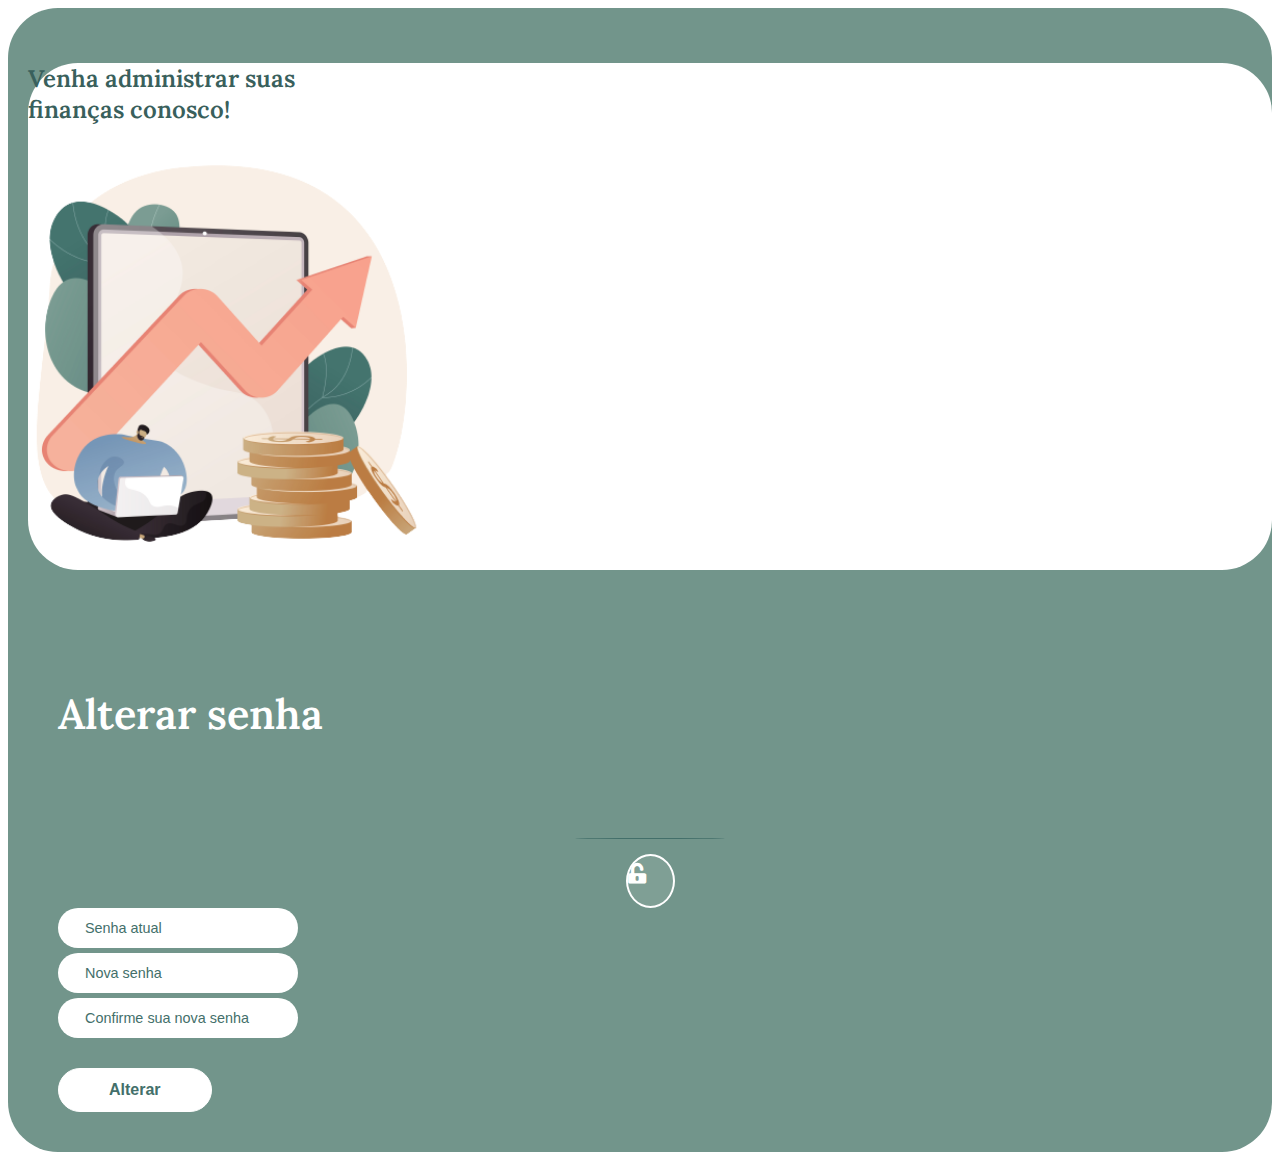
==== HTML/alterarsenha.html @ 1610b1e4 "Formulario de troca de senha" ====
<!doctype html>
<html lang="en">
    <head>
        <!-- Required meta tags -->
        <meta charset="utf-8">
        <meta name="viewport" content="width=device-width, initial-scale=1">

        <!-- Bootstrap CSS -->
        <link href="https://cdn.jsdelivr.net/npm/bootstrap@5.0.2/dist/css/bootstrap.min.css" rel="stylesheet" integrity="sha384-EVSTQN3/azprG1Anm3QDgpJLIm9Nao0Yz1ztcQTwFspd3yD65VohhpuuCOmLASjC" crossorigin="anonymous">

        <link rel="preconnect" href="https://fonts.googleapis.com">
        <link rel="preconnect" href="https://fonts.gstatic.com" crossorigin>
        <link href="https://fonts.googleapis.com/css2?family=Lora:wght@400;500;600;700&display=swap" rel="stylesheet">
        <link href="https://fonts.googleapis.com/css2?family=Merriweather:wght@300;400;700&display=swap" rel="stylesheet">

        <link rel="stylesheet" href="https://cdnjs.cloudflare.com/ajax/libs/font-awesome/5.15.3/css/all.min.css">
        <link rel="stylesheet" href="../CSS/index.css"/>

        <title>Hello, world!</title>
    </head>
    <body>

        <section class="container mt-5">
            <div class="row borda-div-cadastro">
                <div class="col-lg-6 col-md-5 col-sm-12 bg-cadastro div-imagem-cadastro text-center">
                    <h1 class="subtitulo">Venha administrar suas<br>finanças conosco!</h1>
                    <img class="imagem-cadastro" src="../Imagens/ImagemCadastrar.png"/>
                </div>
                <div class="col-lg-6 col-md-7 col-sm-12 div-cadastro text-center">
                    <h6 class="titulo-principal mt-lg-3">Alterar senha</h6>
                    <div class="div-linha"></div>
                    <div class="icone-alterar-senha"><i class="fas fa-unlock-alt"></i></div>

                    <div class="row mt-4 px-3 p-retirar">
                        <div class="col-12 mb-4">
                            <input class="form-control input-alterar-senha shadow" type="text" placeholder="Senha atual">
                            <p class="validacao-campo text-danger">Senha inválida</p>
                        </div>
                        <div class="col-12 mb-4">
                            <input class="form-control input-alterar-senha shadow" type="text" placeholder="Nova senha">
                            <p class="validacao-campo text-danger">E-mail inválido!</p>
                        </div>
                        <div class="col-12 mb-4">
                            <input class="form-control input-alterar-senha shadow" type="text" placeholder="Confirme sua nova senha">
                            <p class="validacao-campo text-danger">E-mail inválido!</p>
                        </div>
                    </div>
                    <button type="button" class="btn btn-login shadow-lg">Alterar</button>
                    <div class="div-linha" id="linha_responsivo"></div>
                </div>
            </div>
        </section>


        <!-- Optional JavaScript; choose one of the two! -->

        <!-- Option 1: Bootstrap Bundle with Popper -->
        <script src="https://cdn.jsdelivr.net/npm/bootstrap@5.0.2/dist/js/bootstrap.bundle.min.js" integrity="sha384-MrcW6ZMFYlzcLA8Nl+NtUVF0sA7MsXsP1UyJoMp4YLEuNSfAP+JcXn/tWtIaxVXM" crossorigin="anonymous"></script>
        
        <!-- Option 2: Separate Popper and Bootstrap JS -->
        <!--
        <script src="https://cdn.jsdelivr.net/npm/@popperjs/core@2.9.2/dist/umd/popper.min.js" integrity="sha384-IQsoLXl5PILFhosVNubq5LC7Qb9DXgDA9i+tQ8Zj3iwWAwPtgFTxbJ8NT4GN1R8p" crossorigin="anonymous"></script>
        <script src="https://cdn.jsdelivr.net/npm/bootstrap@5.0.2/dist/js/bootstrap.min.js" integrity="sha384-cVKIPhGWiC2Al4u+LWgxfKTRIcfu0JTxR+EQDz/bgldoEyl4H0zUF0QKbrJ0EcQF" crossorigin="anonymous"></script>
        -->
        <script src="../JS/index.js"></script>
    </body>
</html>
---- CSS/index.css ----
body {
    font-family: 'Merriweather', serif;
}


.div-cadastro {
    padding: 10px 30px 10px 30px;
    color: white;
}

.borda-div-cadastro {
    padding: 20px 0px 20px 20px;
    background-color: #72958b;
    border-radius: 20px;
}

.borda-msg-cadastro {
    padding: 20px 20px 20px 20px;
    background-color: #b8ccc1;
    border-radius: 50px;
}

.bg-msg-cadastro {
    background-color: #39605c;
    height: 100%;
    padding-top: 70px;
}

.imagem-cadastro {
    border-radius: 50px;
    height: 400px;
    margin-top: 20px;
    margin-bottom: 20px;
}

.imagem-msg-cadastro {
    height: 400px;
}

.div-imagem-cadastro {
    background-color: white;
    border-radius: 20px;
}

.titulo-principal {
    font-family: 'Lora', serif;
    font-size: 2.6em;
    font-weight: 600;
}

.subtitulo {
    font-size: 1.5em;
    font-family: 'Lora', serif;
    font-weight: 600;
    margin-top: 35px;
    color: #39605c;
}

.texto-msg-cadastro {
    font-size: 2em;
    font-weight: 600;
    color: #26403d;
}

.p-msg-cadastro {
    padding: 50px;
}

.cronometro-msg-cadastro {
    font-size: 1em !important;
    text-decoration: underline;
    color: #39605c;
}

.div-linha {
    border-bottom: 1px solid #436f6a;
    width: 150px;
    height: 1px;
    border-radius: 100%;
    margin-left: auto;
    margin-right: auto;
    margin-top: 15px;
    margin-bottom: 15px;
}

.texto-descricao {
    font-size: 0.75em;
    color: #e2e9e7;
}

.link {
    color: #436f6a;
}

.link:hover {
    color: #e2e9e7;
    transition: .4s;
}

.inputs {
    border: 2px solid transparent;
    border-radius: 20px;
    color: #39605c;
    font-size: 0.9em;
    padding: 10px 25px;
    margin-left: -20px;
    width: 95%;
    margin-bottom: 5px;
}

.inputs:focus {
    border: 2px solid #436f6a;
}

.inputs::placeholder {
    color: #436f6a;
}

.div-icones-input {
    margin-right: 20px;
    background-color: white;
    border-radius: 100%;
    width: 41px;
    height: 41px; color: #436f6a;
    font-size: 1.2em;
    padding-top: 6px;
}

.form-check-input {
    border-radius: 100% !important;
    margin-right: 3px;
}

.termo-privacidade {
    font-size: 0.75em;
}

.btn-cadastrar {
    padding: 10px 35px;
    margin-top: 25px;
    border: 1px solid white;
    border-radius: 40px;
    background-color: white;
    color: #436f6a;
    font-weight: 600;
    font-size: 1em;
}

.btn-cadastrar:hover {
    background-color: #26403d;
    border: 1px solid #26403d;
    color: #b8ccc1;
    transition: .4s;
}

.btn-cadastrar:focus {
    border: 1px solid #b8ccc1 !important;
}

.btn-msg-cadastrar {
    padding: 15px 50px;
    margin-top: 40px;
    border: 1px solid #26403d;
    border-radius: 40px;
    background-color: #26403d;
    color: white;
    font-weight: 600;
    font-size: 1.1em;
}

.btn-msg-cadastrar:hover {
    background-color: #39605c;
    border: 1px solid #39605c;
    color: white;
    transition: .4s;
}

.btn-msg-cadastrar:focus {
    border: 1px solid #72958b !important;
}

.validacao-campo {
    font-size: 0.6em;
    letter-spacing: 0.5px;
    text-align: right;
    margin: 3px 50px -14px 0px;
    color: #ff3333;
    display: none;
}

#linha_responsivo {
    display: none;
    margin-top: 40px;
    width: 90%;
}

.btn-login {
    padding: 12px 50px;
    margin-top: 25px;
    border: 1px solid white;
    border-radius: 40px;
    background-color: white;
    color: #436f6a;
    font-weight: 600;
    font-size: 1em;
}

.btn-login:hover {
    background-color: #436f6a;
    border: 1px solid #436f6a;
    color: #b8ccc1;
    transition: .4s;
}

.btn-login:focus {
    border: 1px solid #b8ccc1 !important;
}

.input-alterar-senha {
    border: 2px solid transparent;
    border-radius: 20px;
    color: #39605c;
    font-size: 0.9em;
    padding: 10px 25px;
    margin-bottom: 5px;
}

.input-alterar-senha:focus {
    border: 2px solid #436f6a;
}

.input-alterar-senha::placeholder {
    color: #436f6a;
}

.icone-alterar-senha {
    height: 45px;
    width: 45px;
    margin-left: auto;
    margin-right: auto;
    padding-top: 5px;
    color: white;
    font-size: 1.3em;
    border: 2px solid white;
    border-radius: 100%;
    background-color: #b8ccc12f;
}

@media (max-width: 330px) {
    .imagem-cadastro {
        margin-left: -15px;
        height: 235px;
        margin-bottom: 10px;
        margin-top: 10px;
    }

    .titulo-principal {
        font-size: 1.8em;
    }
    
    .subtitulo {
        font-size: 1.2em;
        margin-top: 15px;
        color: white;
    }
    
    .div-linha {
        margin-top: 15px;
        margin-bottom: 20px;
    }
    
    .texto-descricao {
        font-size: 0.7em;
    }

    .div-cadastro {
        padding: unset;
        order: 1;
    }

    .borda-div-cadastro {
        padding: 40px 20px 25px 20px;
        margin-left: 5px;
        margin-right: 5px;
    }

    .inputs {
        width: 100%;
        margin-left: -7px;
        font-size: 0.7em;
        padding: 9px 20px;
    }

    .validacao-campo {
        margin: 3px 30px -14px 0px;
    }

    .div-icones-input {
        font-size: 1.1em;
        padding-top: 6px;
        margin-left: -2px;
        width: 36px;
        height: 36px;
    }

    .btn-cadastrar {
        padding: 8px 35px;
        margin-top: 25px;
        font-size: 0.9em;
    }

    .div-imagem-cadastro {
        order: 2;
        background-color: unset;
    }

    #linha_responsivo {
        display: block;
    }

    .texto-msg-cadastro {
        font-size: 1em;
    }

    .imagem-msg-cadastro {
        height: 200px;
        margin-top: 10px;
    }

    .p-msg-cadastro {
        padding: 10px;
        padding-top: 25px;
    }

    .p-retirar {
        padding-left: unset !important;
        padding-right: unset !important;
    }

    .borda-msg-cadastro {
        margin-left: 10px;
        margin-right: 10px;
    }

    .cronometro-msg-cadastro {
        font-size: 0.8em !important;
    }

    .btn-msg-cadastrar {
        padding: 10px 30px;
        margin-top: 30px;
        font-size: 0.8em;
    }

    .icone-alterar-senha {
        height: 40px;
        width: 40px;
        margin-top: -10px;
        margin-bottom: -10px;
        padding-top: 5px;
        font-size: 1em;
    }
}

@media (max-width: 425px) and (min-width:  331px) {
    .imagem-cadastro {
        margin-left: -10px;
        height: 235px;
        margin-bottom: 10px;
        margin-top: 10px;
    }

    .titulo-principal {
        font-size: 1.9em;
    }
    
    .subtitulo {
        font-size: 1.2em;
        margin-top: 15px;
        color: white;
    }
    
    .div-linha {
        margin-top: 15px;
        margin-bottom: 25px;
    }
    
    .texto-descricao {
        font-size: 0.7em;
    }

    .div-cadastro {
        padding: unset;
        order: 1;
    }

    .borda-div-cadastro {
        padding: 40px 20px 25px 20px;
        margin-left: 5px;
        margin-right: 5px;
    }

    .inputs {
        width: 95%;
        margin-left: -7px;
        font-size: 0.7em;
        padding: 9px 20px;
    }

    .validacao-campo {
        margin: 3px 30px -14px 0px;
    }

    .div-icones-input {
        font-size: 1.1em;
        padding-top: 6px;
        margin-left: -2px;
        width: 36px;
        height: 36px;
    }

    .btn-cadastrar {
        padding: 8px 35px;
        margin-top: 25px;
        font-size: 0.9em;
    }

    .div-imagem-cadastro {
        order: 2;
        background-color: unset;
    }

    #linha_responsivo {
        display: block;
    }

    .texto-msg-cadastro {
        font-size: 1em;
    }

    .imagem-msg-cadastro {
        height: 215px;
        margin-top: 10px;
    }

    .p-msg-cadastro {
        padding: 10px;
        padding-top: 25px;
    }

    .borda-msg-cadastro {
        margin-left: 10px;
        margin-right: 10px;
    }

    .cronometro-msg-cadastro {
        font-size: 0.8em !important;
    }

    .btn-msg-cadastrar {
        padding: 10px 30px;
        margin-top: 30px;
        font-size: 0.8em;
    }

    .icone-alterar-senha {
        height: 40px;
        width: 40px;
        margin-top: -10px;
        margin-bottom: -10px;
        padding-top: 5px;
        font-size: 1em;
    }

}

@media (max-width: 575px) and (min-width:  426px) {

    .imagem-cadastro {
        margin-left: -15px;
        height: 300px;
    }

    .titulo-principal {
        font-size: 2em;
    }
    
    .subtitulo {
        font-size: 1.4em;
        margin-top: 15px;
        color: white;
    }
    
    .div-linha {
        margin-top: 15px;
        margin-bottom: 25px;
    }
    
    .texto-descricao {
        font-size: 0.7em;
    }

    .div-cadastro {
        padding: unset;
        order: 1;
    }

    .borda-div-cadastro {
        padding: 40px 20px 25px 20px;
        margin-left: 20px;
        margin-right: 20px;
    }

    .inputs {
        width: 100%;
        margin-left: -10px;
        font-size: 0.8em;
        padding: 9px 20px;
        margin-bottom: 5px;
    }

    .validacao-campo {
        margin: 3px 30px -14px 0px;
    }

    .div-icones-input {
        font-size: 1.1em;
        padding-top: 7px;
        margin-left: 5px;
        width: 39px;
        height: 39px;
    }

    .btn-cadastrar {
        padding: 8px 35px;
        margin-top: 25px;
        font-size: 0.9em;
    }

    .div-imagem-cadastro {
        order: 2;
        background-color: unset;
    }

    #linha_responsivo {
        display: block;
    }

    .texto-msg-cadastro {
        font-size: 1.19em;
    }

    .imagem-msg-cadastro {
        height: 250px;
        margin-top: 10px;
    }

    .p-msg-cadastro {
        padding: 20px;
    }

    .borda-msg-cadastro {
        margin-left: 20px;
        margin-right: 20px;
    }

    .cronometro-msg-cadastro {
        font-size: 0.82em !important;
    }

    .btn-msg-cadastrar {
        padding: 11px 37px;
        margin-top: 30px;
        font-size: 0.9em;
    }

    .icone-alterar-senha {
        height: 40px;
        width: 40px;
        margin-top: -10px;
        margin-bottom: -10px;
        padding-top: 5px;
        font-size: 1em;
    }

}

@media (max-width: 767px) and (min-width: 576px) {

    .imagem-cadastro {
        margin-left: -unset;
        height: 350px;
    }

    .titulo-principal {
        font-size: 2.15em;
    }
    
    .subtitulo {
        font-size: 1.4em;
        margin-top: 40px;
        color: white;
    }
    
    .div-linha {
        margin-top: 15px;
        margin-bottom: 25px;
    }
    
    .texto-descricao {
        font-size: 0.7em;
    }

    #linha_responsivo {
        display: block;
        margin-top: 50px;
    }

    .div-cadastro {
        padding: unset;
        order: 1;
    }

    .borda-div-cadastro {
        padding: 45px 20px 20px 20px;
    }

    .inputs {
        width: 97%;
        margin-left: -15px;
        font-size: 0.8em;
        padding: 10px 30px;
        margin-bottom: 10px;
    }

    .validacao-campo {
        margin: 3px 30px -14px 0px;
    }

    .div-icones-input {
        font-size: 1.1em;
        padding-top: 8px;
        margin-left: 12px;
    }

    .btn-cadastrar {
        padding: 8px 35px;
        margin-top: 25px;
        font-size: 0.9em;
    }

    .div-imagem-cadastro {
        order: 2;
        background-color: unset;
    }

    .texto-msg-cadastro {
        font-size: 1.5em;
    }

    .imagem-msg-cadastro {
        height: 350px;
        margin-top: 20px;
    }

    .p-msg-cadastro {
        padding: 35px;
    }
}

@media (max-width: 991px) and (min-width: 768px) {
    
    .imagem-cadastro {
        border-radius: 50px;
        margin-left: -15px;
        height: 280px;
    }

    .titulo-principal {
        font-size: 2.15em;
    }
    
    .subtitulo {
        font-size: 1.2em;
        margin-top: 40px;
    }
    
    .div-linha {
        margin-top: 12px;
        margin-bottom: 12px;
    }
    
    .texto-descricao {
        font-size: 0.68em;
    }

    .div-cadastro {
        padding: 10px 30px 10px 40px;
    }

    .inputs {
        width: 97%;
        margin-left: -15px;
        font-size: 0.8em;
        padding: 10px 20px;
    }

    .validacao-campo {
        margin: 3px 30px -14px 0px;
    }

    .div-icones-input {
        font-size: 1em;
        padding-top: 8px;
        margin-left: -12px;
    }

    .btn-cadastrar {
        padding: 8px 35px;
        margin-top: 20px;
        font-size: 0.9em;
    }

    .borda-div-cadastro {
        border-radius: 50px;
    }

    .div-imagem-cadastro {
        border-radius: 50px;
    }

    .imagem-msg-cadastro {
        height: 370px;
        margin-top: 20px;
    }

    .p-msg-cadastro {
        padding-bottom: 20px;
    }

    .borda-msg-cadastro {
        margin-left: 20px;
        margin-right: 20px;
    }

}

@media (max-width: 1200px) and (min-width: 992px) {

    .imagem-cadastro {
        border-radius: 50px;
        margin-left: -10px;
        height: 360px;
    }

    .inputs {
        margin-left: -12px;
        width: 97%;
    }

    .validacao-campo {
        margin: 3px 30px -14px 0px;
    }

    .borda-div-cadastro {
        border-radius: 50px;
    }

    .div-imagem-cadastro {
        border-radius: 50px;
    }

    .texto-msg-cadastro {
        font-size: 1.9em;
    }
}

@media (min-width: 1201px) {

    .imagem-cadastro {
        border-radius: 50px;
        margin-left: -10px;
        height: 385px;
    }
    
    .div-imagem-cadastro {
        border-radius: 50px;
    }

    .div-cadastro {
        padding: 20px 30px 20px 30px;
        color: white;
    }

    .borda-div-cadastro {
        border-radius: 50px;
    }

    .borda-msg-cadastro {
        padding: 60px 30px 70px 30px;
        color: white;
    }

    .imagem-msg-cadastro {
        height: 430px;
    }
}
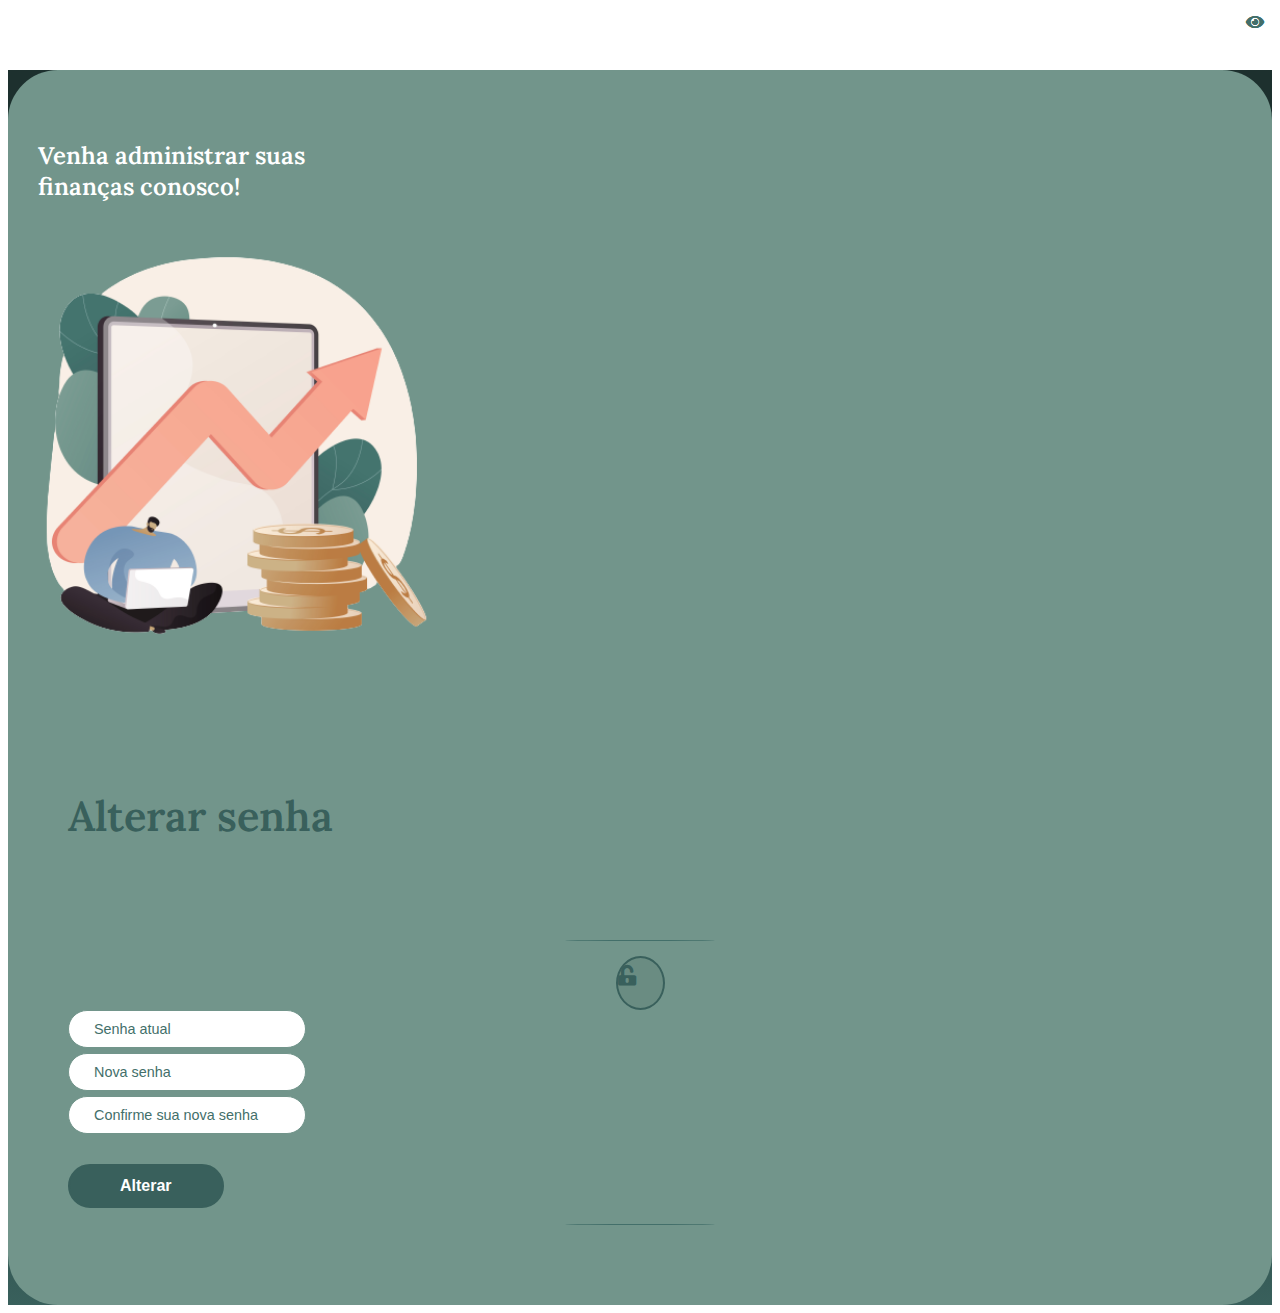
==== commit d039c568: "Adicionando a 'header' e o 'footer' a pagina de cadastro" ====
--- a/HTML/alterarsenha.html
+++ b/HTML/alterarsenha.html
@@ -20,33 +20,44 @@
     </head>
     <body>
 
-        <section class="container mt-5">
-            <div class="row borda-div-cadastro">
-                <div class="col-lg-6 col-md-5 col-sm-12 bg-cadastro div-imagem-cadastro text-center">
-                    <h1 class="subtitulo">Venha administrar suas<br>finanças conosco!</h1>
-                    <img class="imagem-cadastro" src="../Imagens/ImagemCadastrar.png"/>
-                </div>
-                <div class="col-lg-6 col-md-7 col-sm-12 div-cadastro text-center">
-                    <h6 class="titulo-principal mt-lg-3">Alterar senha</h6>
-                    <div class="div-linha"></div>
-                    <div class="icone-alterar-senha"><i class="fas fa-unlock-alt"></i></div>
-
-                    <div class="row mt-4 px-3 p-retirar">
-                        <div class="col-12 mb-4">
-                            <input class="form-control input-alterar-senha shadow" type="text" placeholder="Senha atual">
-                            <p class="validacao-campo text-danger">Senha inválida</p>
+        <section class="bg-verde-escuro pt-5">
+            <div class="container">
+                <div class="row borda-div-cadastro">
+                    <div class="col-lg-6 col-md-5 col-sm-12 bg-cadastro div-imagem-cadastro text-center">
+                        <h1 class="subtitulo">Venha administrar suas<br>finanças conosco!</h1>
+                        <img class="imagem-cadastro" src="../Imagens/ImagemCadastrar.png"/>
+                    </div>
+                    <div class="col-lg-6 col-md-7 col-sm-12 div-cadastro text-center">
+                        <h6 class="titulo-principal mt-lg-3">Alterar senha</h6>
+                        <div class="div-linha"></div>
+                        <div class="icone-alterar-senha"><i class="fas fa-unlock-alt"></i></div>
+    
+                        <div class="row mt-4 px-3 p-retirar">
+                            <div class="col-12 mb-4">
+                                <div class="position-relative">
+                                    <input class="form-control input-alterar-senha shadow" type="text" placeholder="Senha atual">
+                                    <i class="fas fa-eye"></i>
+                                </div>
+                                <p class="validacao-campo text-danger">Senha inválida</p>
+                            </div>
+                            <div class="col-12 mb-4">
+                                <div class="position-relative">
+                                    <input class="form-control input-alterar-senha shadow" type="text" placeholder="Nova senha">
+                                    <i class="fas fa-eye"></i>
+                                </div>
+                                <p class="validacao-campo text-danger">E-mail inválido!</p>
+                            </div>
+                            <div class="col-12 mb-4">
+                                <div class="position-relative">
+                                    <input class="form-control input-alterar-senha shadow" type="text" placeholder="Confirme sua nova senha">
+                                    <i class="fas fa-eye"></i>
+                                </div>
+                                <p class="validacao-campo text-danger">E-mail inválido!</p>
+                            </div>
                         </div>
-                        <div class="col-12 mb-4">
-                            <input class="form-control input-alterar-senha shadow" type="text" placeholder="Nova senha">
-                            <p class="validacao-campo text-danger">E-mail inválido!</p>
-                        </div>
-                        <div class="col-12 mb-4">
-                            <input class="form-control input-alterar-senha shadow" type="text" placeholder="Confirme sua nova senha">
-                            <p class="validacao-campo text-danger">E-mail inválido!</p>
-                        </div>
+                        <button type="button" class="btn btn-login shadow-lg">Alterar</button>
+                        <div class="div-linha" id="linha_responsivo"></div>
                     </div>
-                    <button type="button" class="btn btn-login shadow-lg">Alterar</button>
-                    <div class="div-linha" id="linha_responsivo"></div>
                 </div>
             </div>
         </section>
--- a/CSS/index.css
+++ b/CSS/index.css
@@ -2,16 +2,49 @@
     font-family: 'Merriweather', serif;
 }
 
+.link-header {
+    text-decoration: none;
+    font-size: 1em;
+    font-weight: bold;
+    color: #39605c;
+    margin-right: 30px;
+}
+
+.link-header:hover {
+    color: #1d302e;
+}
+
+.btn-header {
+    padding: 11px 30px;
+    border: 2px solid #39605c;
+    border-radius: 40px;
+    background-color: #39605c;
+    color: #f8f9fa;
+    font-weight: 600;
+    font-size: 1em;
+}
+
+.btn-header:hover {
+    border: 2px solid #39605c;
+    background-color: #f8f9fa;
+    color: #39605c;
+}
+
+.bg-verde-escuro {
+    background-color: #fff;
+    background-image: linear-gradient( #1d302e 70%, #39605c 100%);
+}
 
 .div-cadastro {
-    padding: 10px 30px 10px 30px;
-    color: white;
+    padding: 10px 10px 10px 10px;
+    border-radius: 50px;
 }
 
 .borda-div-cadastro {
-    padding: 20px 0px 20px 20px;
+    padding: 30px;
     background-color: #72958b;
     border-radius: 20px;
+    margin-top: 70px;
 }
 
 .borda-msg-cadastro {
@@ -20,40 +53,29 @@
     border-radius: 50px;
 }
 
-.bg-msg-cadastro {
-    background-color: #39605c;
-    height: 100%;
-    padding-top: 70px;
-}
-
 .imagem-cadastro {
-    border-radius: 50px;
     height: 400px;
-    margin-top: 20px;
+    margin-top: 35px;
     margin-bottom: 20px;
 }
 
 .imagem-msg-cadastro {
     height: 400px;
-}
-
-.div-imagem-cadastro {
-    background-color: white;
-    border-radius: 20px;
 }
 
 .titulo-principal {
     font-family: 'Lora', serif;
     font-size: 2.6em;
     font-weight: 600;
+    color: #39605c;
 }
 
 .subtitulo {
     font-size: 1.5em;
     font-family: 'Lora', serif;
     font-weight: 600;
-    margin-top: 35px;
-    color: #39605c;
+    margin-top: 40px;
+    color: white;
 }
 
 .texto-msg-cadastro {
@@ -85,20 +107,20 @@
 
 .texto-descricao {
     font-size: 0.75em;
-    color: #e2e9e7;
+    color: #39605c;
 }
 
 .link {
-    color: #436f6a;
+    color: #39605c;
 }
 
 .link:hover {
-    color: #e2e9e7;
+    color: #26403d;
     transition: .4s;
 }
 
 .inputs {
-    border: 2px solid transparent;
+    border: 1px solid #72958b;
     border-radius: 20px;
     color: #39605c;
     font-size: 0.9em;
@@ -109,7 +131,7 @@
 }
 
 .inputs:focus {
-    border: 2px solid #436f6a;
+    border: 1px solid #26403d;
 }
 
 .inputs::placeholder {
@@ -118,10 +140,10 @@
 
 .div-icones-input {
     margin-right: 20px;
-    background-color: white;
+    background-color: #39605c;
     border-radius: 100%;
     width: 41px;
-    height: 41px; color: #436f6a;
+    height: 41px; color: white;
     font-size: 1.2em;
     padding-top: 6px;
 }
@@ -136,25 +158,21 @@
 }
 
 .btn-cadastrar {
-    padding: 10px 35px;
+    padding: 9px 35px;
     margin-top: 25px;
-    border: 1px solid white;
+    border: 2px solid #39605c;
     border-radius: 40px;
-    background-color: white;
-    color: #436f6a;
+    background-color: #39605c;
+    color: white;
     font-weight: 600;
     font-size: 1em;
 }
 
 .btn-cadastrar:hover {
-    background-color: #26403d;
-    border: 1px solid #26403d;
-    color: #b8ccc1;
+    background-color: white;
+    border: 2px solid #26403d;
+    color: #26403d;
     transition: .4s;
-}
-
-.btn-cadastrar:focus {
-    border: 1px solid #b8ccc1 !important;
 }
 
 .btn-msg-cadastrar {
@@ -188,36 +206,26 @@
     display: none;
 }
 
-#linha_responsivo {
-    display: none;
-    margin-top: 40px;
-    width: 90%;
-}
-
 .btn-login {
-    padding: 12px 50px;
+    padding: 11px 50px;
     margin-top: 25px;
-    border: 1px solid white;
+    border: 2px solid #39605c;
     border-radius: 40px;
-    background-color: white;
-    color: #436f6a;
+    background-color: #39605c;
+    color: white;
     font-weight: 600;
     font-size: 1em;
 }
 
 .btn-login:hover {
-    background-color: #436f6a;
-    border: 1px solid #436f6a;
-    color: #b8ccc1;
+    background-color: white;
+    border: 2px solid #26403d;
+    color: #26403d;
     transition: .4s;
 }
 
-.btn-login:focus {
-    border: 1px solid #b8ccc1 !important;
-}
-
 .input-alterar-senha {
-    border: 2px solid transparent;
+    border: 1px solid #72958b;
     border-radius: 20px;
     color: #39605c;
     font-size: 0.9em;
@@ -226,7 +234,7 @@
 }
 
 .input-alterar-senha:focus {
-    border: 2px solid #436f6a;
+    border: 1px solid #26403d;
 }
 
 .input-alterar-senha::placeholder {
@@ -239,16 +247,54 @@
     margin-left: auto;
     margin-right: auto;
     padding-top: 5px;
-    color: white;
+    color: #39605c;
     font-size: 1.3em;
-    border: 2px solid white;
+    border: 2px solid #39605c;
     border-radius: 100%;
-    background-color: #b8ccc12f;
+    background-color: #26403d1a;
+}
+
+.fa-eye {
+    position: absolute;
+    right: 16px;
+    top: 14px;
+    color: #436f6a;
+}
+
+.icone-footer {
+    height: 30px;
+    width: 30px;
+    background-color: #1b2d2b;
+    color: #f8f9fa;
+    border-radius: 100%;
+    text-align: center;
+    padding-top: 6px;
+    font-size: 0.9em;
+    margin-right: 10px;
+}
+
+.fa-bars {
+    color: #39605c;
+    font-size: 1.5em;
+    margin-top: 9px;
 }
 
 @media (max-width: 330px) {
+    
+    .menu-monitor {
+        display: none;
+    }
+
+    .imagem-logo {
+        height: 40px;
+        margin-left: 10px;
+    }
+    
+    .fa-bars {
+        margin-right: 10px;
+    }
+    
     .imagem-cadastro {
-        margin-left: -15px;
         height: 235px;
         margin-bottom: 10px;
         margin-top: 10px;
@@ -260,7 +306,7 @@
     
     .subtitulo {
         font-size: 1.2em;
-        margin-top: 15px;
+        margin-top: 5px;
         color: white;
     }
     
@@ -274,14 +320,17 @@
     }
 
     .div-cadastro {
-        padding: unset;
+        margin-top: 30px;
+        padding: 30px 10px;
+        border-radius: 20px;
         order: 1;
     }
 
     .borda-div-cadastro {
-        padding: 40px 20px 25px 20px;
+        padding: 40px 10px 25px 10px;
         margin-left: 5px;
         margin-right: 5px;
+        margin-top: 40px;
     }
 
     .inputs {
@@ -312,10 +361,6 @@
     .div-imagem-cadastro {
         order: 2;
         background-color: unset;
-    }
-
-    #linha_responsivo {
-        display: block;
     }
 
     .texto-msg-cadastro {
@@ -360,12 +405,34 @@
         padding-top: 5px;
         font-size: 1em;
     }
+
+    .icone-footer {
+        height: 25px;
+        width: 25px;
+        padding-top: 4px;
+        font-size: 0.75em;
+        margin-right: 5px;
+    }
 }
 
 @media (max-width: 425px) and (min-width:  331px) {
+
+    .menu-monitor {
+        display: none;
+    }
+
+    .imagem-logo {
+        height: 40px;
+        margin-left: 10px;
+    }
+    
+    .fa-bars {
+        margin-right: 10px;
+    }
+
     .imagem-cadastro {
-        margin-left: -10px;
-        height: 235px;
+        margin-left: 0px;
+        height: 240px;
         margin-bottom: 10px;
         margin-top: 10px;
     }
@@ -376,7 +443,7 @@
     
     .subtitulo {
         font-size: 1.2em;
-        margin-top: 15px;
+        margin-top: 0px;
         color: white;
     }
     
@@ -390,18 +457,21 @@
     }
 
     .div-cadastro {
-        padding: unset;
+        padding: 35px 10px;
         order: 1;
+        border-radius: 20px;
+        margin-top: 30px;
     }
 
     .borda-div-cadastro {
-        padding: 40px 20px 25px 20px;
+        padding: 35px 10px 20px 10px;
         margin-left: 5px;
         margin-right: 5px;
+        margin-top: 50px;
     }
 
     .inputs {
-        width: 95%;
+        width: 100%;
         margin-left: -7px;
         font-size: 0.7em;
         padding: 9px 20px;
@@ -428,10 +498,6 @@
     .div-imagem-cadastro {
         order: 2;
         background-color: unset;
-    }
-
-    #linha_responsivo {
-        display: block;
     }
 
     .texto-msg-cadastro {
@@ -472,12 +538,33 @@
         font-size: 1em;
     }
 
+    .icone-footer {
+        height: 25px;
+        width: 25px;
+        padding-top: 4px;
+        font-size: 0.75em;
+        margin-right: 5px;
+    }
+
 }
 
 @media (max-width: 575px) and (min-width:  426px) {
 
+    .menu-monitor {
+        display: none;
+    }
+
+    .imagem-logo {
+        height: 45px;
+        margin-left: 10px;
+    }
+    
+    .fa-bars {
+        margin-right: 10px;
+    }
+
     .imagem-cadastro {
-        margin-left: -15px;
+        margin-left: unset;
         height: 300px;
     }
 
@@ -487,7 +574,7 @@
     
     .subtitulo {
         font-size: 1.4em;
-        margin-top: 15px;
+        margin-top: 5px;
         color: white;
     }
     
@@ -501,8 +588,10 @@
     }
 
     .div-cadastro {
-        padding: unset;
+        padding: 25px 5px 25px 5px;
         order: 1;
+        border-radius: 20px;
+        margin-top: 20px;
     }
 
     .borda-div-cadastro {
@@ -540,10 +629,6 @@
     .div-imagem-cadastro {
         order: 2;
         background-color: unset;
-    }
-
-    #linha_responsivo {
-        display: block;
     }
 
     .texto-msg-cadastro {
@@ -587,9 +672,17 @@
 
 @media (max-width: 767px) and (min-width: 576px) {
 
+    .menu-monitor {
+        display: none;
+    }
+
+    .imagem-logo {
+        height: 45px;
+    }
+
     .imagem-cadastro {
-        margin-left: -unset;
-        height: 350px;
+        margin-left: unset;
+        height: 370px;
     }
 
     .titulo-principal {
@@ -598,7 +691,7 @@
     
     .subtitulo {
         font-size: 1.4em;
-        margin-top: 40px;
+        margin-top: 15px;
         color: white;
     }
     
@@ -611,14 +704,11 @@
         font-size: 0.7em;
     }
 
-    #linha_responsivo {
-        display: block;
-        margin-top: 50px;
-    }
-
     .div-cadastro {
-        padding: unset;
+        padding: 30px 0px 30px 0px;
+        border-radius: 20px;
         order: 1;
+        margin-top: 20px;
     }
 
     .borda-div-cadastro {
@@ -669,11 +759,29 @@
 }
 
 @media (max-width: 991px) and (min-width: 768px) {
-    
+
+    .menu-mobile {
+        display: none;
+    }
+    
+    .imagem-logo {
+        height: 40px;
+    }
+
+    .btn-header {
+        padding: 7px 15px;
+        font-size: 0.7em;
+        margin-top: 5px;
+    }
+
+    .link-header {
+        font-size: 0.8em;
+        margin-right: 10px;
+    }
+
     .imagem-cadastro {
-        border-radius: 50px;
-        margin-left: -15px;
-        height: 280px;
+        margin-left: -34px;
+        height: 275px;
     }
 
     .titulo-principal {
@@ -682,7 +790,7 @@
     
     .subtitulo {
         font-size: 1.2em;
-        margin-top: 40px;
+        margin-top: 60px;
     }
     
     .div-linha {
@@ -695,7 +803,7 @@
     }
 
     .div-cadastro {
-        padding: 10px 30px 10px 40px;
+        padding: 30px 30px 30px 40px;
     }
 
     .inputs {
@@ -747,6 +855,23 @@
 
 @media (max-width: 1200px) and (min-width: 992px) {
 
+    .menu-mobile {
+        display: none;
+    }
+
+    .imagem-logo {
+        height: 50px;
+    }
+
+    .link-header {
+        font-size: 0.8em;
+        margin-right: 18px;
+    }
+    
+    .btn-header {
+        font-size: 0.8em;
+    }
+
     .imagem-cadastro {
         border-radius: 50px;
         margin-left: -10px;
@@ -773,9 +898,25 @@
     .texto-msg-cadastro {
         font-size: 1.9em;
     }
+    
+    .div-icones-input {
+        margin-left: 12px;
+    }
+
+    .div-cadastro {
+        padding: 30px 10px 30px 10px;
+    }
 }
 
 @media (min-width: 1201px) {
+
+    .menu-mobile {
+        display: none;
+    }
+
+    .imagem-logo {
+        height: 50px;
+    }
 
     .imagem-cadastro {
         border-radius: 50px;
@@ -788,8 +929,7 @@
     }
 
     .div-cadastro {
-        padding: 20px 30px 20px 30px;
-        color: white;
+        padding: 30px 30px 35px 30px;
     }
 
     .borda-div-cadastro {
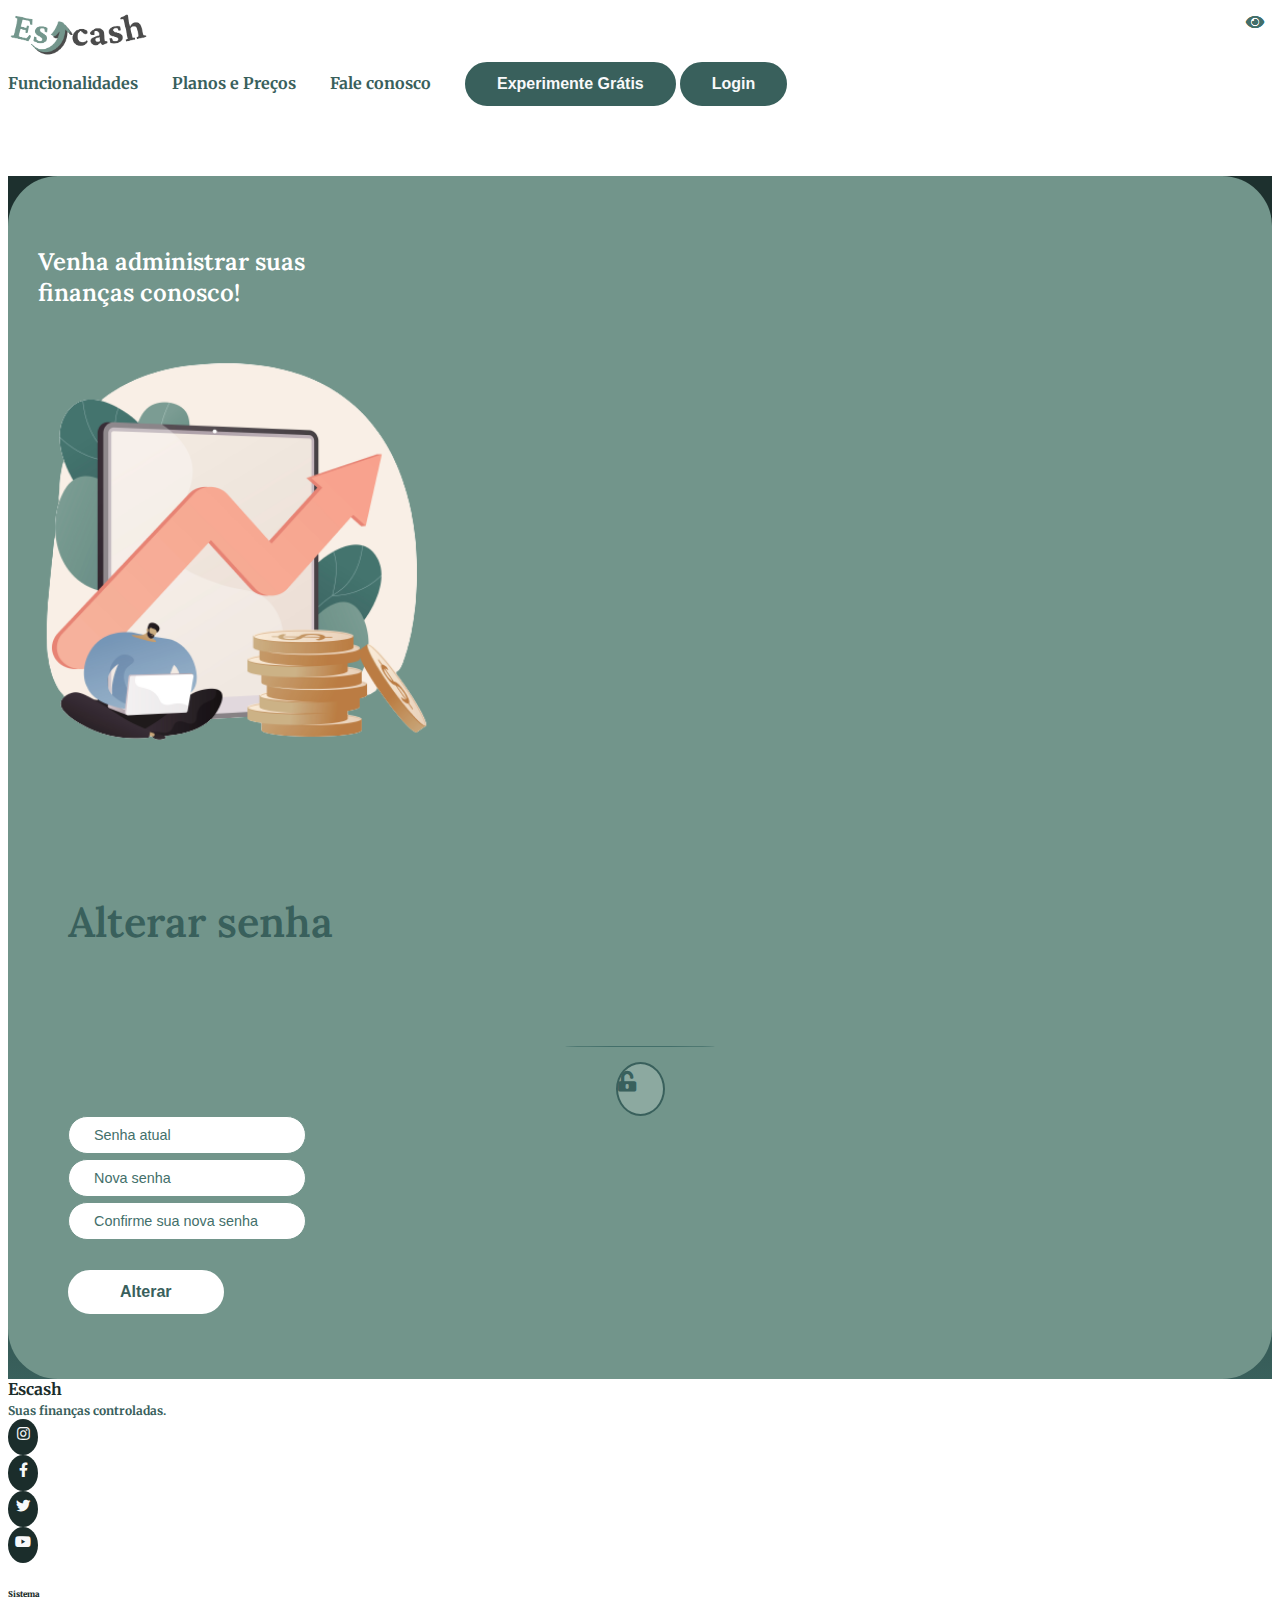
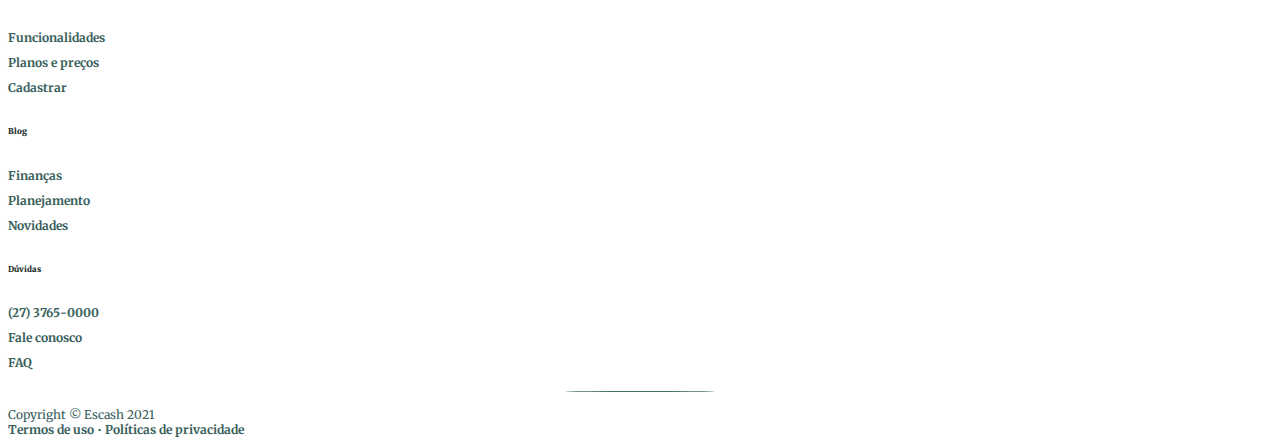
==== commit b668a655: "Adicionando a 'header' e o 'footer' a pagina de alteraçao de senha" ====
--- a/HTML/alterarsenha.html
+++ b/HTML/alterarsenha.html
@@ -20,15 +20,41 @@
     </head>
     <body>
 
-        <section class="bg-verde-escuro pt-5">
+        <header class="bg-light position-fixed shadow-lg w-100" style="z-index: 10;">
+            <div class="container">
+                <div class="row menu-monitor py-lg-3 py-md-2">
+                    <div class="col-lg-3 col-md-2">
+                        <a href="#"><img class="imagem-logo" src="../Imagens/escashlogotexto.png"/></a>
+                    </div>
+                    <div class="col-lg-9 col-md-10 text-end">
+                        <a class="link-header" href="#">Funcionalidades</a>
+                        <a class="link-header" href="#">Planos e Preços</a>
+                        <a class="link-header" href="#">Fale conosco</a>
+                        <button type="button" class="btn btn-header">Experimente Grátis</button>
+                        <button type="button" class="btn btn-header ms-lg-3 ms-md-1">Login</button>
+                    </div>
+                </div>
+                <div class="row menu-mobile py-2">
+                    <div class="col-6">
+                        <a href="#"><img class="imagem-logo" src="../Imagens/escashlogotexto.png"/></a>
+                    </div>
+                    <div class="col-6 text-end">
+                        <i class="fas fa-bars"></i>
+                    </div>
+                </div>
+            </div>
+        </header>
+
+        <section class="bg-verde-escuro py-5">
             <div class="container">
                 <div class="row borda-div-cadastro">
                     <div class="col-lg-6 col-md-5 col-sm-12 bg-cadastro div-imagem-cadastro text-center">
+                        <div class="linha-senha-responsivo"></div>
                         <h1 class="subtitulo">Venha administrar suas<br>finanças conosco!</h1>
-                        <img class="imagem-cadastro" src="../Imagens/ImagemCadastrar.png"/>
+                        <img class="imagem-cadastro img-cadastro-senha" src="../Imagens/ImagemCadastrar.png"/>
                     </div>
-                    <div class="col-lg-6 col-md-7 col-sm-12 div-cadastro text-center">
-                        <h6 class="titulo-principal mt-lg-3">Alterar senha</h6>
+                    <div class="col-lg-6 col-md-7 col-sm-12 div-cadastro text-center p-alterar-senha">
+                        <h6 class="titulo-principal text-white mt-lg-3">Alterar senha</h6>
                         <div class="div-linha"></div>
                         <div class="icone-alterar-senha"><i class="fas fa-unlock-alt"></i></div>
     
@@ -55,12 +81,71 @@
                                 <p class="validacao-campo text-danger">E-mail inválido!</p>
                             </div>
                         </div>
-                        <button type="button" class="btn btn-login shadow-lg">Alterar</button>
-                        <div class="div-linha" id="linha_responsivo"></div>
+                        <button type="button" class="btn btn-alterar-senha shadow-lg">Alterar</button>
                     </div>
                 </div>
             </div>
         </section>
+
+        <footer class="bg-light">
+            <div class="container">
+                <div class="row py-lg-5 py-md-5 py-4">
+                    <div class="col-lg-5 col-md-5 col-sm-12 col-6 mb-lg-0 mb-md-0 mb-sm-4 mb-4">
+                        <a class="link-header" href="#" style="color: #1b2d2b">Escash</a>
+                        <br>
+                        <b class="texto-descricao">Suas finanças controladas.</b>
+                        <div class="d-flex mt-2">
+                            <div class="icone-footer">
+                                <i class="fab fa-instagram"></i>
+                            </div>
+                            <div class="icone-footer">
+                                <i class="fab fa-facebook-f"></i>
+                            </div>
+                            <div class="icone-footer">
+                                <i class="fab fa-twitter"></i>
+                            </div>
+                            <div class="icone-footer">
+                                <i class="fab fa-youtube"></i>
+                            </div>
+                        </div>
+                    </div>
+                    <div class="col-lg-2 col-md-2 col-sm-4 col-6 mb-lg-0 mb-md-0 mb-sm-0 mb-4 texto-descricao" style="line-height: 25px;">
+                        <h6 style="color: #1b2d2b">
+                            <b>Sistema</b>
+                        </h6>
+                        <a class="link-header" href="#">Funcionalidades</a> <br>
+                        <a class="link-header" href="#">Planos e preços</a> <br>
+                        <a class="link-header" href="#">Cadastrar</a>
+                    </div>
+                    <div class="col-lg-2 col-md-2 col-sm-4 col-6 texto-descricao" style="line-height: 25px;">
+                        <h6 style="color: #1b2d2b">
+                            <b>Blog</b>
+                        </h6>
+                        <a class="link-header" href="#">Finanças</a> <br>
+                        <a class="link-header" href="#">Planejamento</a> <br>
+                        <a class="link-header" href="#">Novidades</a>
+                    </div>
+                    <div class="col-lg-3 col-md-2 col-sm-4 col-6 texto-descricao" style="line-height: 25px;">
+                        <h6 style="color: #1b2d2b">
+                            <b>Dúvidas</b>
+                        </h6>
+                        <a class="link-header" href="#">(27) 3765-0000</a> <br>
+                        <a class="link-header" href="#">Fale conosco</a> <br>
+                        <a class="link-header" href="#">FAQ</a>
+                    </div>
+                    <div class="col-12 my-3">
+                        <div class="div-linha w-100"></div>
+                    </div>
+                    <div class="col-lg-6 col-md-6 col-sm-6 col-12 texto-descricao">
+                        Copyright © Escash 2021
+                    </div>
+                    <div class="col-lg-6 col-md-6 col-sm-6 col-12 text-lg-end text-md-end text-sm-end text-start texto-descricao">
+                        <a href="#" class="link-header" style="margin-right: unset;">Termos de uso </a> • 
+                        <a href="#" class="link-header" style="margin-right: unset;"> Políticas de privacidade</a>
+                    </div>
+                </div>
+            </div>
+        </footer>
 
 
         <!-- Optional JavaScript; choose one of the two! -->
--- a/CSS/index.css
+++ b/CSS/index.css
@@ -85,7 +85,7 @@
 }
 
 .p-msg-cadastro {
-    padding: 50px;
+    padding: 75px 50px;
 }
 
 .cronometro-msg-cadastro {
@@ -221,6 +221,24 @@
     background-color: white;
     border: 2px solid #26403d;
     color: #26403d;
+    transition: .4s;
+}
+
+.btn-alterar-senha {
+    padding: 11px 50px;
+    margin-top: 25px;
+    border: 2px solid white;
+    border-radius: 40px;
+    background-color: white;
+    color: #39605c;
+    font-weight: 600;
+    font-size: 1em;
+}
+
+.btn-alterar-senha:hover {
+    background-color: #26403d;
+    border: 2px solid #26403d;
+    color: white;
     transition: .4s;
 }
 
@@ -251,7 +269,7 @@
     font-size: 1.3em;
     border: 2px solid #39605c;
     border-radius: 100%;
-    background-color: #26403d1a;
+    background-color: #ffffff30;
 }
 
 .fa-eye {
@@ -385,6 +403,7 @@
     .borda-msg-cadastro {
         margin-left: 10px;
         margin-right: 10px;
+        margin-top: 50px;
     }
 
     .cronometro-msg-cadastro {
@@ -413,6 +432,16 @@
         font-size: 0.75em;
         margin-right: 5px;
     }
+    
+    .linha-senha-responsivo {
+        border-bottom: 1px solid #26403d;
+        width: 95%;
+        margin: 15px auto 45px auto;
+    }
+
+    .p-alterar-senha {
+        padding-top: unset;
+    }
 }
 
 @media (max-width: 425px) and (min-width:  331px) {
@@ -517,6 +546,7 @@
     .borda-msg-cadastro {
         margin-left: 10px;
         margin-right: 10px;
+        margin-top: 50px;
     }
 
     .cronometro-msg-cadastro {
@@ -545,6 +575,16 @@
         font-size: 0.75em;
         margin-right: 5px;
     }
+    
+    .linha-senha-responsivo {
+        border-bottom: 1px solid #26403d;
+        width: 95%;
+        margin: 15px auto 45px auto;
+    }
+
+    .p-alterar-senha {
+        padding-top: unset;
+    }
 
 }
 
@@ -647,6 +687,8 @@
     .borda-msg-cadastro {
         margin-left: 20px;
         margin-right: 20px;
+        margin-top: 60px;
+        margin-bottom: 20px;
     }
 
     .cronometro-msg-cadastro {
@@ -668,6 +710,16 @@
         font-size: 1em;
     }
 
+    .linha-senha-responsivo {
+        border-bottom: 1px solid #26403d;
+        width: 95%;
+        margin: 25px auto 55px auto;
+    }
+
+    .p-alterar-senha {
+        padding-top: unset;
+    }
+
 }
 
 @media (max-width: 767px) and (min-width: 576px) {
@@ -713,6 +765,11 @@
 
     .borda-div-cadastro {
         padding: 45px 20px 20px 20px;
+    }
+
+    .borda-msg-cadastro {
+        margin-top: 60px;
+        margin-bottom: 20px;
     }
 
     .inputs {
@@ -756,6 +813,16 @@
     .p-msg-cadastro {
         padding: 35px;
     }
+
+    .linha-senha-responsivo {
+        border-bottom: 1px solid #26403d;
+        width: 95%;
+        margin: 25px auto 55px auto;
+    }
+
+    .p-alterar-senha {
+        padding-top: unset;
+    }
 }
 
 @media (max-width: 991px) and (min-width: 768px) {
@@ -782,6 +849,10 @@
     .imagem-cadastro {
         margin-left: -34px;
         height: 275px;
+    }
+
+    .img-cadastro-senha {
+        margin-left: -20px !important;
     }
 
     .titulo-principal {
@@ -849,6 +920,8 @@
     .borda-msg-cadastro {
         margin-left: 20px;
         margin-right: 20px;
+        margin-top: 50px;
+        margin-bottom: 20px;
     }
 
 }
@@ -891,6 +964,15 @@
         border-radius: 50px;
     }
 
+    .borda-msg-cadastro {
+        margin-top: 90px;
+        margin-bottom: 30px;
+    }
+
+    .p-msg-cadastro {
+        padding: 50px;
+    }
+
     .div-imagem-cadastro {
         border-radius: 50px;
     }
@@ -939,6 +1021,8 @@
     .borda-msg-cadastro {
         padding: 60px 30px 70px 30px;
         color: white;
+        margin-top: 100px;
+        margin-bottom: 50px;
     }
 
     .imagem-msg-cadastro {
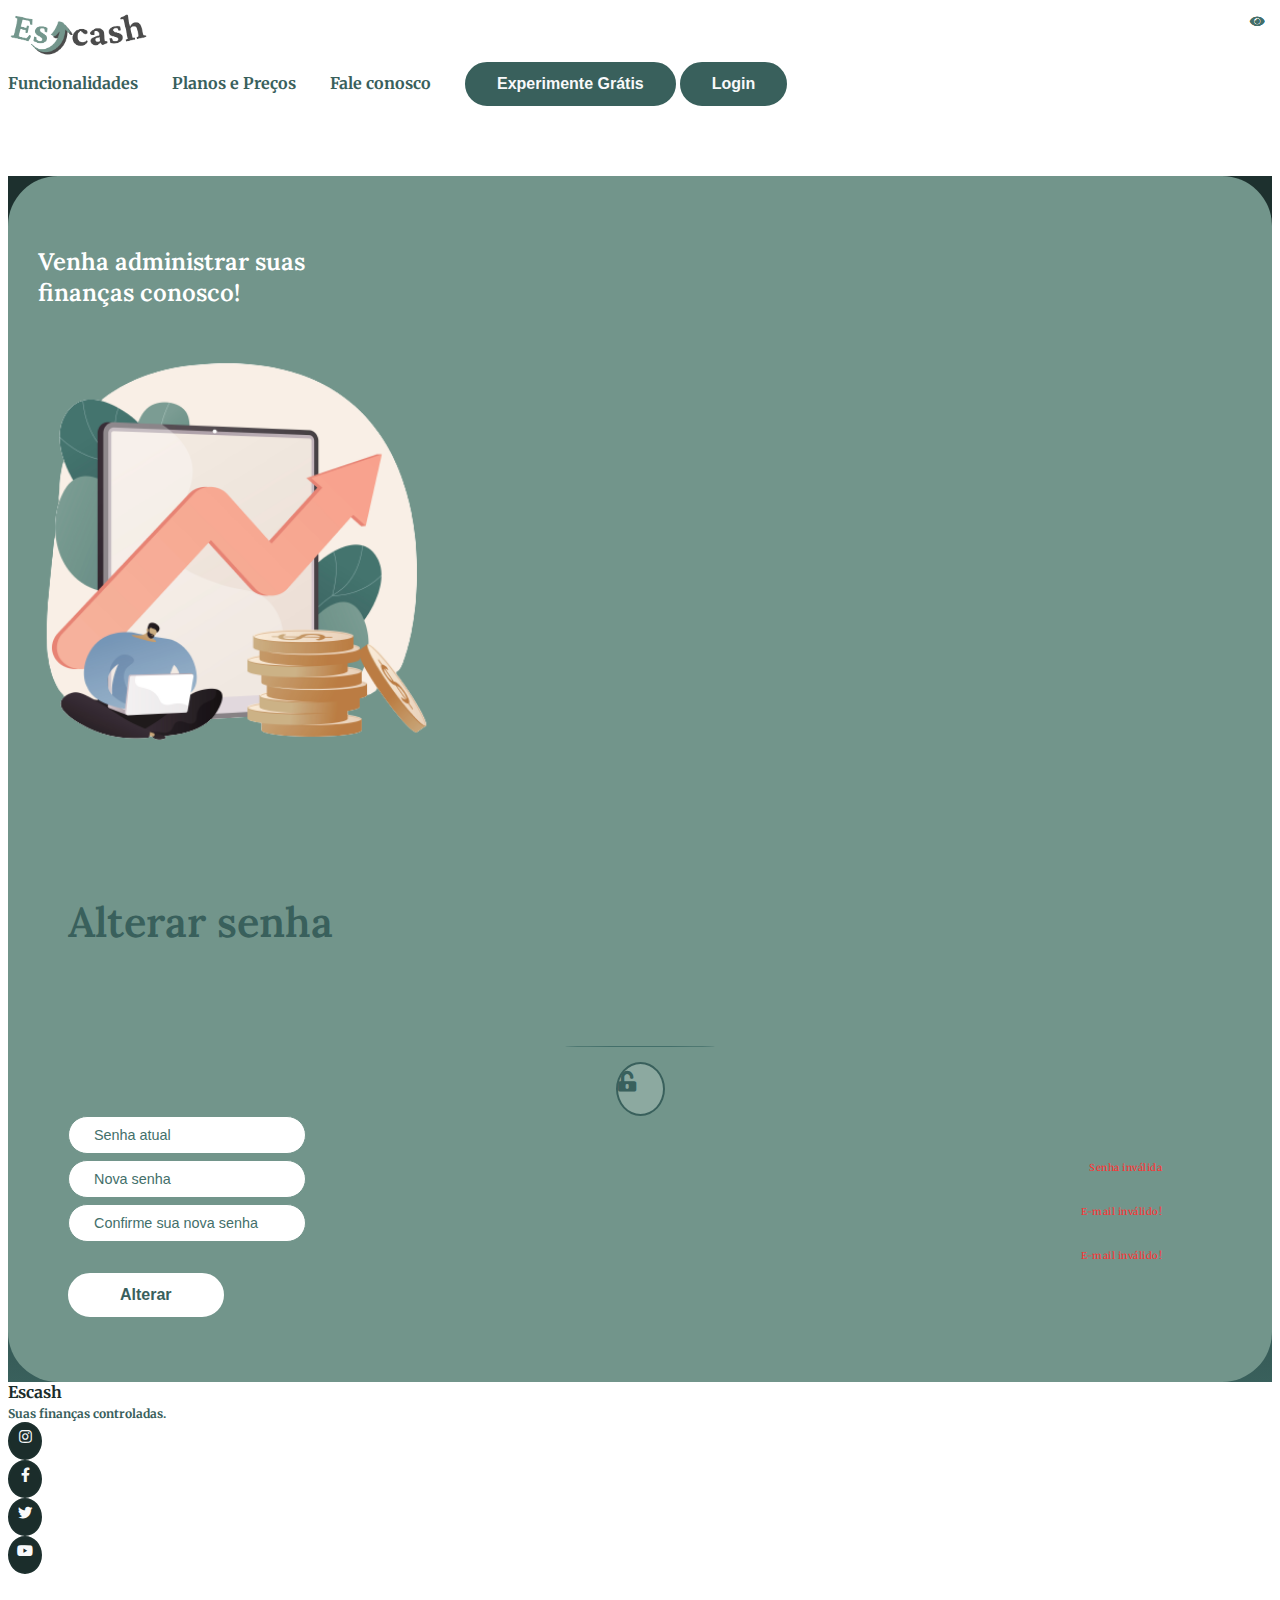
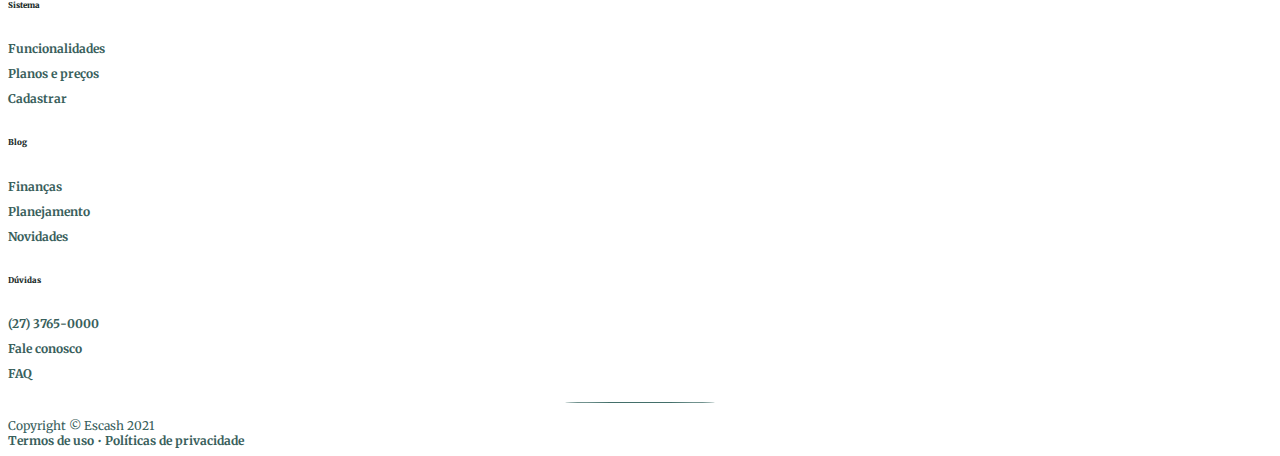
==== commit 03b9eacd: "Iniciando o painel de finanças" ====
--- a/HTML/alterarsenha.html
+++ b/HTML/alterarsenha.html
@@ -16,7 +16,8 @@
         <link rel="stylesheet" href="https://cdnjs.cloudflare.com/ajax/libs/font-awesome/5.15.3/css/all.min.css">
         <link rel="stylesheet" href="../CSS/index.css"/>
 
-        <title>Hello, world!</title>
+        <link rel="shortcut icon" href="../Imagens/escashlogo.png"/>
+        <title>Alterar Senha • Escash</title>
     </head>
     <body>
 
@@ -48,7 +49,7 @@
         <section class="bg-verde-escuro py-5">
             <div class="container">
                 <div class="row borda-div-cadastro">
-                    <div class="col-lg-6 col-md-5 col-sm-12 bg-cadastro div-imagem-cadastro text-center">
+                    <div class="col-lg-6 col-md-5 col-sm-12 bg-cadastro ordem-imagem-cadastro text-center">
                         <div class="linha-senha-responsivo"></div>
                         <h1 class="subtitulo">Venha administrar suas<br>finanças conosco!</h1>
                         <img class="imagem-cadastro img-cadastro-senha" src="../Imagens/ImagemCadastrar.png"/>
@@ -58,30 +59,37 @@
                         <div class="div-linha"></div>
                         <div class="icone-alterar-senha"><i class="fas fa-unlock-alt"></i></div>
     
-                        <div class="row mt-4 px-3 p-retirar">
-                            <div class="col-12 mb-4">
-                                <div class="position-relative">
-                                    <input class="form-control input-alterar-senha shadow" type="text" placeholder="Senha atual">
-                                    <i class="fas fa-eye"></i>
+                        <form>
+                            <div class="row mt-4 px-3 p-retirar">
+
+                                <div class="col-12 mb-4">
+                                    <div class="position-relative">
+                                        <input class="form-control input-alterar-senha shadow" type="password" placeholder="Senha atual">
+                                        <i class="olho-alterar-senha fas fa-eye"></i>
+                                    </div>
+                                    <p class="validacao-campo text-danger">Senha inválida</p>
                                 </div>
-                                <p class="validacao-campo text-danger">Senha inválida</p>
+
+                                <div class="col-12 mb-4">
+                                    <div class="position-relative">
+                                        <input class="form-control input-alterar-senha shadow" type="password" placeholder="Nova senha">
+                                        <i class="olho-alterar-senha fas fa-eye"></i>
+                                    </div>
+                                    <p class="validacao-campo text-danger">E-mail inválido!</p>
+                                </div>
+
+                                <div class="col-12 mb-4">
+                                    <div class="position-relative">
+                                        <input class="form-control input-alterar-senha shadow" type="password" placeholder="Confirme sua nova senha">
+                                        <i class="olho-alterar-senha fas fa-eye"></i>
+                                    </div>
+                                    <p class="validacao-campo text-danger">E-mail inválido!</p>
+                                </div>
+                                
                             </div>
-                            <div class="col-12 mb-4">
-                                <div class="position-relative">
-                                    <input class="form-control input-alterar-senha shadow" type="text" placeholder="Nova senha">
-                                    <i class="fas fa-eye"></i>
-                                </div>
-                                <p class="validacao-campo text-danger">E-mail inválido!</p>
-                            </div>
-                            <div class="col-12 mb-4">
-                                <div class="position-relative">
-                                    <input class="form-control input-alterar-senha shadow" type="text" placeholder="Confirme sua nova senha">
-                                    <i class="fas fa-eye"></i>
-                                </div>
-                                <p class="validacao-campo text-danger">E-mail inválido!</p>
-                            </div>
-                        </div>
-                        <button type="button" class="btn btn-alterar-senha shadow-lg">Alterar</button>
+
+                            <button type="submit" class="btn btn-alterar-senha shadow-lg">Alterar</button>
+                        </form>
                     </div>
                 </div>
             </div>
@@ -95,18 +103,26 @@
                         <br>
                         <b class="texto-descricao">Suas finanças controladas.</b>
                         <div class="d-flex mt-2">
-                            <div class="icone-footer">
-                                <i class="fab fa-instagram"></i>
-                            </div>
-                            <div class="icone-footer">
-                                <i class="fab fa-facebook-f"></i>
-                            </div>
-                            <div class="icone-footer">
-                                <i class="fab fa-twitter"></i>
-                            </div>
-                            <div class="icone-footer">
-                                <i class="fab fa-youtube"></i>
-                            </div>
+                            <a href="#">
+                                <div class="icone-footer">
+                                    <i class="fab fa-instagram"></i>
+                                </div>
+                            </a>
+                            <a href="#">
+                                <div class="icone-footer">
+                                    <i class="fab fa-facebook-f"></i>
+                                </div>
+                            </a>
+                            <a href="#">
+                                <div class="icone-footer">
+                                    <i class="fab fa-twitter"></i>
+                                </div>
+                            </a>
+                            <a href="#">
+                                <div class="icone-footer">
+                                    <i class="fab fa-youtube"></i>
+                                </div>
+                            </a>
                         </div>
                     </div>
                     <div class="col-lg-2 col-md-2 col-sm-4 col-6 mb-lg-0 mb-md-0 mb-sm-0 mb-4 texto-descricao" style="line-height: 25px;">
@@ -158,6 +174,6 @@
         <script src="https://cdn.jsdelivr.net/npm/@popperjs/core@2.9.2/dist/umd/popper.min.js" integrity="sha384-IQsoLXl5PILFhosVNubq5LC7Qb9DXgDA9i+tQ8Zj3iwWAwPtgFTxbJ8NT4GN1R8p" crossorigin="anonymous"></script>
         <script src="https://cdn.jsdelivr.net/npm/bootstrap@5.0.2/dist/js/bootstrap.min.js" integrity="sha384-cVKIPhGWiC2Al4u+LWgxfKTRIcfu0JTxR+EQDz/bgldoEyl4H0zUF0QKbrJ0EcQF" crossorigin="anonymous"></script>
         -->
-        <script src="../JS/index.js"></script>
+        <script src="../JS/alterarsenha.js"></script>
     </body>
 </html>--- a/CSS/index.css
+++ b/CSS/index.css
@@ -1,5 +1,10 @@
 body {
     font-family: 'Merriweather', serif;
+}
+
+.bg-verde-escuro {
+    background-color: #fff;
+    background-image: linear-gradient( #1d302e 70%, #39605c 100%);
 }
 
 .link-header {
@@ -12,6 +17,7 @@
 
 .link-header:hover {
     color: #1d302e;
+    transition: .5s;
 }
 
 .btn-header {
@@ -28,16 +34,12 @@
     border: 2px solid #39605c;
     background-color: #f8f9fa;
     color: #39605c;
-}
-
-.bg-verde-escuro {
-    background-color: #fff;
-    background-image: linear-gradient( #1d302e 70%, #39605c 100%);
+    transition: .5s;
 }
 
 .div-cadastro {
-    padding: 10px 10px 10px 10px;
     border-radius: 50px;
+    order: 2;
 }
 
 .borda-div-cadastro {
@@ -48,7 +50,7 @@
 }
 
 .borda-msg-cadastro {
-    padding: 20px 20px 20px 20px;
+    padding: 20px;
     background-color: #b8ccc1;
     border-radius: 50px;
 }
@@ -57,6 +59,10 @@
     height: 400px;
     margin-top: 35px;
     margin-bottom: 20px;
+}
+
+.ordem-imagem-cadastro {
+    order: 1;
 }
 
 .imagem-msg-cadastro {
@@ -74,8 +80,13 @@
     font-size: 1.5em;
     font-family: 'Lora', serif;
     font-weight: 600;
-    margin-top: 40px;
+    margin-top: 40px !important;
     color: white;
+}
+
+.texto-descricao {
+    font-size: 0.7em;
+    color: #39605c;
 }
 
 .texto-msg-cadastro {
@@ -105,11 +116,6 @@
     margin-bottom: 15px;
 }
 
-.texto-descricao {
-    font-size: 0.75em;
-    color: #39605c;
-}
-
 .link {
     color: #39605c;
 }
@@ -169,10 +175,10 @@
 }
 
 .btn-cadastrar:hover {
-    background-color: white;
+    background-color: #f8f9fa;
     border: 2px solid #26403d;
     color: #26403d;
-    transition: .4s;
+    transition: .5s;
 }
 
 .btn-msg-cadastrar {
@@ -190,7 +196,7 @@
     background-color: #39605c;
     border: 1px solid #39605c;
     color: white;
-    transition: .4s;
+    transition: .5s;
 }
 
 .btn-msg-cadastrar:focus {
@@ -203,6 +209,9 @@
     text-align: right;
     margin: 3px 50px -14px 0px;
     color: #ff3333;
+}
+
+.display-none {
     display: none;
 }
 
@@ -221,7 +230,7 @@
     background-color: white;
     border: 2px solid #26403d;
     color: #26403d;
-    transition: .4s;
+    transition: .5s;
 }
 
 .btn-alterar-senha {
@@ -239,7 +248,7 @@
     background-color: #26403d;
     border: 2px solid #26403d;
     color: white;
-    transition: .4s;
+    transition: .5s;
 }
 
 .input-alterar-senha {
@@ -260,35 +269,51 @@
 }
 
 .icone-alterar-senha {
-    height: 45px;
-    width: 45px;
-    margin-left: auto;
-    margin-right: auto;
+    height: 40px;
+    width: 40px;
+    margin: -10px auto;
+    font-size: 1em;
     padding-top: 5px;
     color: #39605c;
-    font-size: 1.3em;
     border: 2px solid #39605c;
     border-radius: 100%;
     background-color: #ffffff30;
 }
 
-.fa-eye {
+.olho-alterar-senha {
     position: absolute;
+    font-size: 0.8em;
     right: 16px;
-    top: 14px;
+    top: 16px;
+    color: #436f6a;
+}
+
+.olho-login-senha {
+    position: absolute;
+    font-size: 0.8em;
+    right: 40px;
+    top: 16px;
     color: #436f6a;
 }
 
 .icone-footer {
     height: 30px;
     width: 30px;
+    border: 2px solid #1d302e;
     background-color: #1b2d2b;
     color: #f8f9fa;
     border-radius: 100%;
     text-align: center;
-    padding-top: 6px;
+    padding-top: 4px;
     font-size: 0.9em;
     margin-right: 10px;
+}
+
+.icone-footer:hover {
+    border: 2px solid #1d302e;
+    background-color: #f8f9fa;
+    color: #1b2d2b;
+    transition: .5s;
 }
 
 .fa-bars {
@@ -297,6 +322,11 @@
     margin-top: 9px;
 }
 
+.menu-lateral {
+    height: 100vh;
+    position: fixed;
+}
+
 @media (max-width: 330px) {
     
     .menu-monitor {
@@ -317,6 +347,11 @@
         margin-bottom: 10px;
         margin-top: 10px;
     }
+    
+    .ordem-imagem-cadastro {
+        order: 2;
+        margin-top: 40px;
+    }
 
     .titulo-principal {
         font-size: 1.8em;
@@ -332,13 +367,8 @@
         margin-top: 15px;
         margin-bottom: 20px;
     }
-    
-    .texto-descricao {
-        font-size: 0.7em;
-    }
 
     .div-cadastro {
-        margin-top: 30px;
         padding: 30px 10px;
         border-radius: 20px;
         order: 1;
@@ -376,11 +406,6 @@
         font-size: 0.9em;
     }
 
-    .div-imagem-cadastro {
-        order: 2;
-        background-color: unset;
-    }
-
     .texto-msg-cadastro {
         font-size: 1em;
     }
@@ -416,19 +441,10 @@
         font-size: 0.8em;
     }
 
-    .icone-alterar-senha {
-        height: 40px;
-        width: 40px;
-        margin-top: -10px;
-        margin-bottom: -10px;
-        padding-top: 5px;
-        font-size: 1em;
-    }
-
     .icone-footer {
         height: 25px;
         width: 25px;
-        padding-top: 4px;
+        padding-top: 2px;
         font-size: 0.75em;
         margin-right: 5px;
     }
@@ -436,11 +452,20 @@
     .linha-senha-responsivo {
         border-bottom: 1px solid #26403d;
         width: 95%;
-        margin: 15px auto 45px auto;
+        margin: 0px auto 45px auto;
     }
 
     .p-alterar-senha {
         padding-top: unset;
+    }
+
+    .input-alterar-senha {
+        font-size: 0.8em;
+    }
+
+    .olho-login-senha {
+        right: 20px;
+        top: 13px;
     }
 }
 
@@ -465,6 +490,11 @@
         margin-bottom: 10px;
         margin-top: 10px;
     }
+    
+    .ordem-imagem-cadastro {
+        order: 2;
+        margin-top: 40px;
+    }
 
     .titulo-principal {
         font-size: 1.9em;
@@ -480,16 +510,11 @@
         margin-top: 15px;
         margin-bottom: 25px;
     }
-    
-    .texto-descricao {
-        font-size: 0.7em;
-    }
 
     .div-cadastro {
         padding: 35px 10px;
         order: 1;
         border-radius: 20px;
-        margin-top: 30px;
     }
 
     .borda-div-cadastro {
@@ -524,11 +549,6 @@
         font-size: 0.9em;
     }
 
-    .div-imagem-cadastro {
-        order: 2;
-        background-color: unset;
-    }
-
     .texto-msg-cadastro {
         font-size: 1em;
     }
@@ -559,19 +579,10 @@
         font-size: 0.8em;
     }
 
-    .icone-alterar-senha {
-        height: 40px;
-        width: 40px;
-        margin-top: -10px;
-        margin-bottom: -10px;
-        padding-top: 5px;
-        font-size: 1em;
-    }
-
     .icone-footer {
         height: 25px;
         width: 25px;
-        padding-top: 4px;
+        padding-top: 2px;
         font-size: 0.75em;
         margin-right: 5px;
     }
@@ -579,11 +590,20 @@
     .linha-senha-responsivo {
         border-bottom: 1px solid #26403d;
         width: 95%;
-        margin: 15px auto 45px auto;
+        margin: 0px auto 45px auto;
     }
 
     .p-alterar-senha {
         padding-top: unset;
+    }
+
+    .input-alterar-senha {
+        font-size: 0.8em;
+    }
+
+    .olho-login-senha {
+        right: 20px;
+        top: 13px;
     }
 
 }
@@ -606,6 +626,11 @@
     .imagem-cadastro {
         margin-left: unset;
         height: 300px;
+    }
+    
+    .ordem-imagem-cadastro {
+        order: 2;
+        margin-top: 50px;
     }
 
     .titulo-principal {
@@ -622,16 +647,11 @@
         margin-top: 15px;
         margin-bottom: 25px;
     }
-    
-    .texto-descricao {
-        font-size: 0.7em;
-    }
 
     .div-cadastro {
         padding: 25px 5px 25px 5px;
         order: 1;
         border-radius: 20px;
-        margin-top: 20px;
     }
 
     .borda-div-cadastro {
@@ -666,11 +686,6 @@
         font-size: 0.9em;
     }
 
-    .div-imagem-cadastro {
-        order: 2;
-        background-color: unset;
-    }
-
     .texto-msg-cadastro {
         font-size: 1.19em;
     }
@@ -701,23 +716,18 @@
         font-size: 0.9em;
     }
 
-    .icone-alterar-senha {
-        height: 40px;
-        width: 40px;
-        margin-top: -10px;
-        margin-bottom: -10px;
-        padding-top: 5px;
-        font-size: 1em;
-    }
-
     .linha-senha-responsivo {
         border-bottom: 1px solid #26403d;
         width: 95%;
-        margin: 25px auto 55px auto;
+        margin: 0px auto 55px auto;
     }
 
     .p-alterar-senha {
         padding-top: unset;
+    }
+
+    .olho-login-senha {
+        right: 25px;
     }
 
 }
@@ -751,16 +761,11 @@
         margin-top: 15px;
         margin-bottom: 25px;
     }
-    
-    .texto-descricao {
-        font-size: 0.7em;
-    }
 
     .div-cadastro {
         padding: 30px 0px 30px 0px;
         border-radius: 20px;
         order: 1;
-        margin-top: 20px;
     }
 
     .borda-div-cadastro {
@@ -796,9 +801,9 @@
         font-size: 0.9em;
     }
 
-    .div-imagem-cadastro {
+    .ordem-imagem-cadastro {
         order: 2;
-        background-color: unset;
+        margin-top: 40px;
     }
 
     .texto-msg-cadastro {
@@ -817,7 +822,7 @@
     .linha-senha-responsivo {
         border-bottom: 1px solid #26403d;
         width: 95%;
-        margin: 25px auto 55px auto;
+        margin: 0px auto 55px auto;
     }
 
     .p-alterar-senha {
@@ -850,6 +855,11 @@
         margin-left: -34px;
         height: 275px;
     }
+    
+    .ordem-imagem-cadastro {
+        order: 2;
+        margin-top: 20px;
+    }
 
     .img-cadastro-senha {
         margin-left: -20px !important;
@@ -861,7 +871,7 @@
     
     .subtitulo {
         font-size: 1.2em;
-        margin-top: 60px;
+        margin-top: 30px;
     }
     
     .div-linha {
@@ -904,13 +914,13 @@
         border-radius: 50px;
     }
 
-    .div-imagem-cadastro {
-        border-radius: 50px;
-    }
-
     .imagem-msg-cadastro {
         height: 370px;
         margin-top: 20px;
+    }
+
+    .icone-alterar-senha {
+        margin-top: 10px;
     }
 
     .p-msg-cadastro {
@@ -924,6 +934,10 @@
         margin-bottom: 20px;
     }
 
+    .olho-login-senha {
+        right: 35px;
+    }
+
 }
 
 @media (max-width: 1200px) and (min-width: 992px) {
@@ -948,7 +962,10 @@
     .imagem-cadastro {
         border-radius: 50px;
         margin-left: -10px;
-        height: 360px;
+    }
+
+    .texto-descricao {
+        font-size: 0.75em;
     }
 
     .inputs {
@@ -973,10 +990,6 @@
         padding: 50px;
     }
 
-    .div-imagem-cadastro {
-        border-radius: 50px;
-    }
-
     .texto-msg-cadastro {
         font-size: 1.9em;
     }
@@ -987,6 +1000,13 @@
 
     .div-cadastro {
         padding: 30px 10px 30px 10px;
+    }
+
+    .icone-alterar-senha {
+        height: 45px;
+        width: 45px;
+        margin: 0px auto;
+        font-size: 1.3em;
     }
 }
 
@@ -1005,9 +1025,9 @@
         margin-left: -10px;
         height: 385px;
     }
-    
-    .div-imagem-cadastro {
-        border-radius: 50px;
+
+    .texto-descricao {
+        font-size: 0.75em;
     }
 
     .div-cadastro {
@@ -1028,4 +1048,15 @@
     .imagem-msg-cadastro {
         height: 430px;
     }
+
+    .icone-alterar-senha {
+        height: 45px;
+        width: 45px;
+        margin: 0px auto;
+        font-size: 1.3em;
+    }
+
+    .olho-login-senha {
+        right: 60px;
+    }
 }